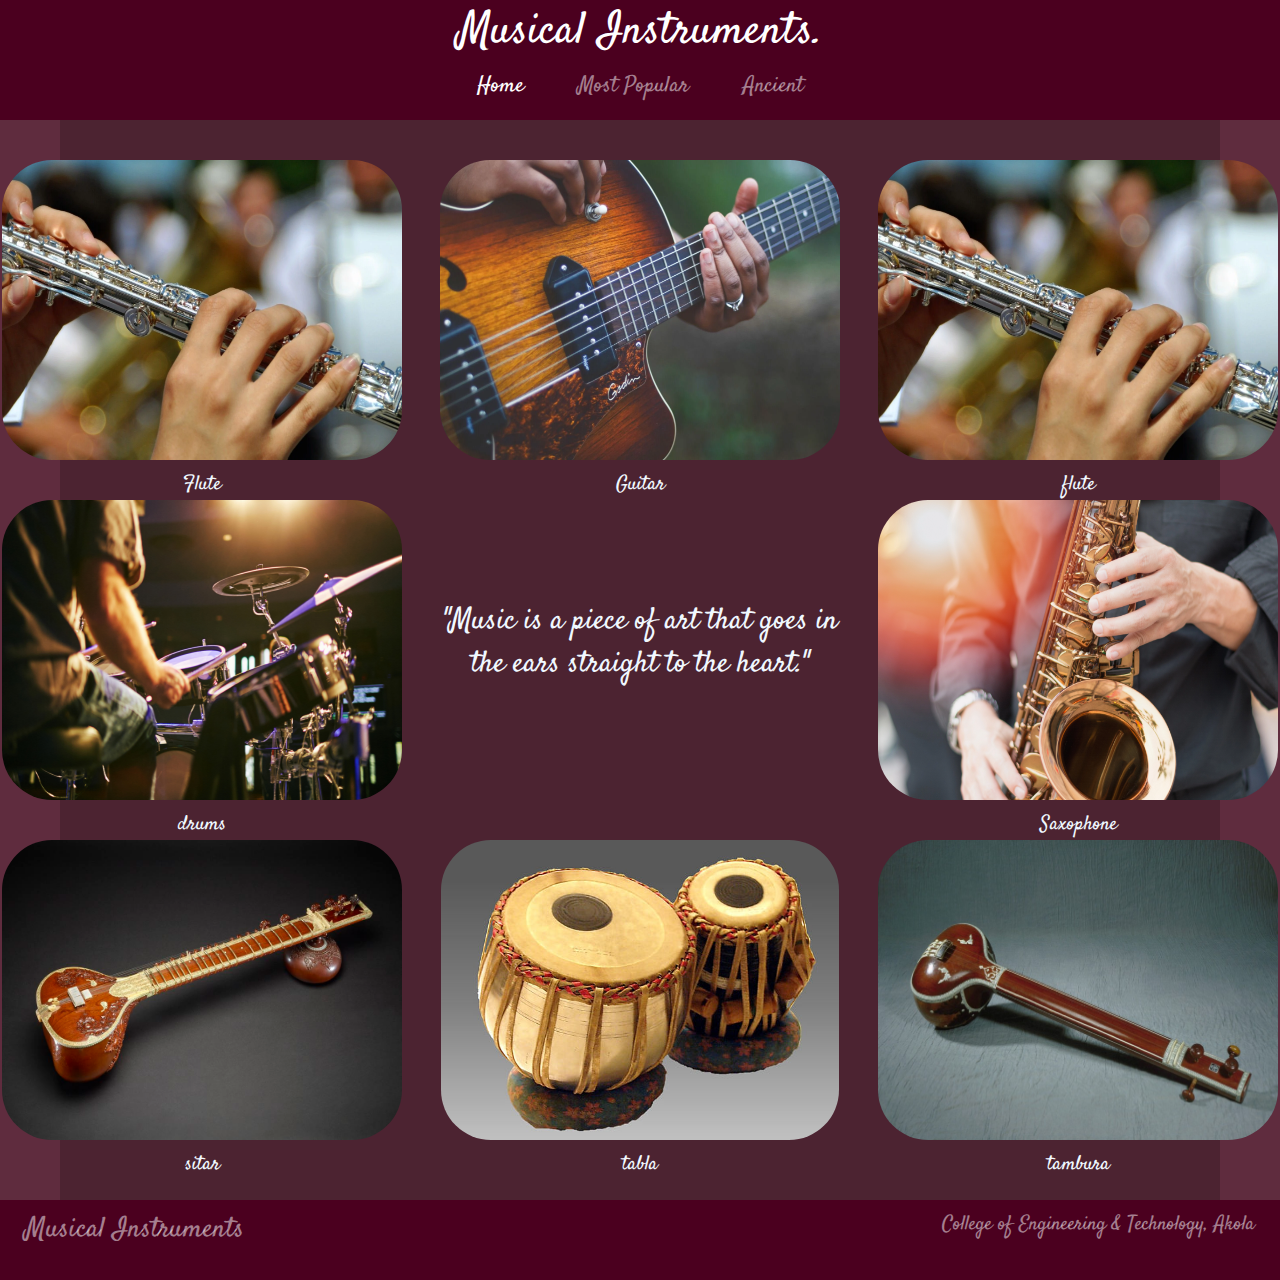
==== index.html @ c5ecf38f "path resolved" ====
<!DOCTYPE html>
<html>
<head>
    <meta charset="UTF-8">
    <link rel="preconnect" href="https://fonts.googleapis.com">
    <link rel="preconnect" href="https://fonts.gstatic.com" crossorigin>
    <link href="https://fonts.googleapis.com/css2?family=Satisfy&display=swap" rel="stylesheet">
    <link rel="stylesheet" href="./css/style.css">
    <link rel="stylesheet" href="./css/grid.css">
    <title>Musical Instruments</title>
</head>
<body>
    <header>
        <div class="nav-bar">
            <div class="logo">
                <h1>Musical Instruments.</h1>
            </div>
            <nav>
                <ul>
                    <li><a href="#" class="active">Home</a></li>
                    <li><a href="./popular.html">Most Popular</a></li>
                    <li><a href="./ancient.html">Ancient</a></li>
                </ul>
            </nav>
        </div>
    </header>
    <main>

        <div class="grid-container">
            <div class="grid-item"><img src="./img/Flute.webp" alt="Flute">Flute</div>
            <div class="grid-item"><img src="./img/Guitar.webp" alt="">Guitar</div>
            <div class="grid-item"><img src="./img/Flute.webp" alt="">flute</div>  
            <div class="grid-item"><img src="./img/drums.jpg" alt="">drums</div>
            <div class="grid-item"><p class="quote">"Music is a piece of art that goes in the ears straight to the heart."</p></div>
            <div class="grid-item"><img src="./img/saxophone1.webp" alt="">Saxophone</div>  
            <div class="grid-item"><img src="./img/sitar.jpg" alt="">sitar</div>
            <div class="grid-item"><img src="./img/tabla.jpg" alt="">tabla</div>
            <div class="grid-item"><img src="./img/tambura1.jpg" alt="">tambura</div>  
          </div>

    </main>

    <footer>
        <div class="footer-logo">
            <p><a href="./index.html">Musical Instruments</a></p>
        </div>

        <div class="info">
            <p>College of Engineering & Technology, Akola</p>
        </div>
    </footer>
    
</body>
</html>
---- css/style.css ----
* {
    margin: 0px;
    padding: 0px;
    box-sizing: border-box;
    font-family: 'Satisfy', cursive, sans-serif;
    
}

body {
    /* background-image: url(/img/wallpaper4.jpg); */
    background-color: #5f2c3e;
    background-repeat: repeat-y;
    background-attachment: fixed;
    background-position: none;
    background-size: 100%;
}

/* ---------Header section--------- */

.nav-bar{
    background-color: #4b001f;
    width: 100%;
    height:120px;
    position: absolute;
    /* box-shadow: 0px 4px 10px #aaaaaa;  */
}


nav ul {
    text-align-last: center;
}

nav ul li {
    display: inline-block;
    padding: 5px 25px;
    
}

nav ul li a{
    text-decoration: none;
    color: #ffffff80;
    font-size: 22px;
}

nav ul li a:hover{
    color: #ffffffff;
}

.logo h1 {
    font-family: 'Satisfy', cursive, sans-serif;
    font-style: normal;
    font-weight: 400;
    font-size: 45px;
    text-align: center;
    color: #ffffffff;
}

nav .active{
    color: #ffffffff;
}


/* ---------Footer section--------- */

footer {
    width: 100%;
    height: 80px;
    background-color: #4b001f;
    position: relative;
    box-sizing: border-box;
    bottom: 0;
    margin-bottom: 0%;
}

footer div {
    padding: 10px 25px;
}

footer div p {
    color: #ffffff80;
    font-size: 20px;
}

.footer-logo {
    float: left;
}

.footer-logo a {
    text-decoration: none;
    color: #ffffff80;
    font-size: 28px;
    font-weight: 400;
}

.footer-logo a:hover {
    color: #ffffffff;
}

.info {
    float: right;
}


/* Media Quereys */

@media (max-width: 768px) {
    main {
        margin: 0px 18%;
  }
}
---- css/grid.css ----
/* body {
  background-color: #5f2c3e;
} */

main {
    margin: 0px 60px;
    padding: 9.4em 0px 40px;
    background-color: rgba(0, 0, 0, 0.2);
}

.grid-container {
    display: grid;
    grid-template-columns: auto auto auto;
    column-gap: 38px;
    row-gap: 10px;
    justify-content: center;
    /* background-color: #2196F3; */
  }
.grid-item {
    /* background-color: rgba(92, 46, 46, 0.8); */
    text-align: center;
    border-radius: 50px;
    max-width: 400px;
    height: 300px;
    margin: 10px 0px 20px;
    color: aliceblue;
    font-size: 20px;
  }

.grid-item img {
    max-width: 400px;
    height: 300px;
    border-radius: 50px;
}

.grid-item img:hover {
    box-shadow:  0px 0px 20px 10px rgba(0, 0, 0, 0.9);
}

.grid-item p {
  font-size: 30px;
  padding: 25% 0px 25%;
}
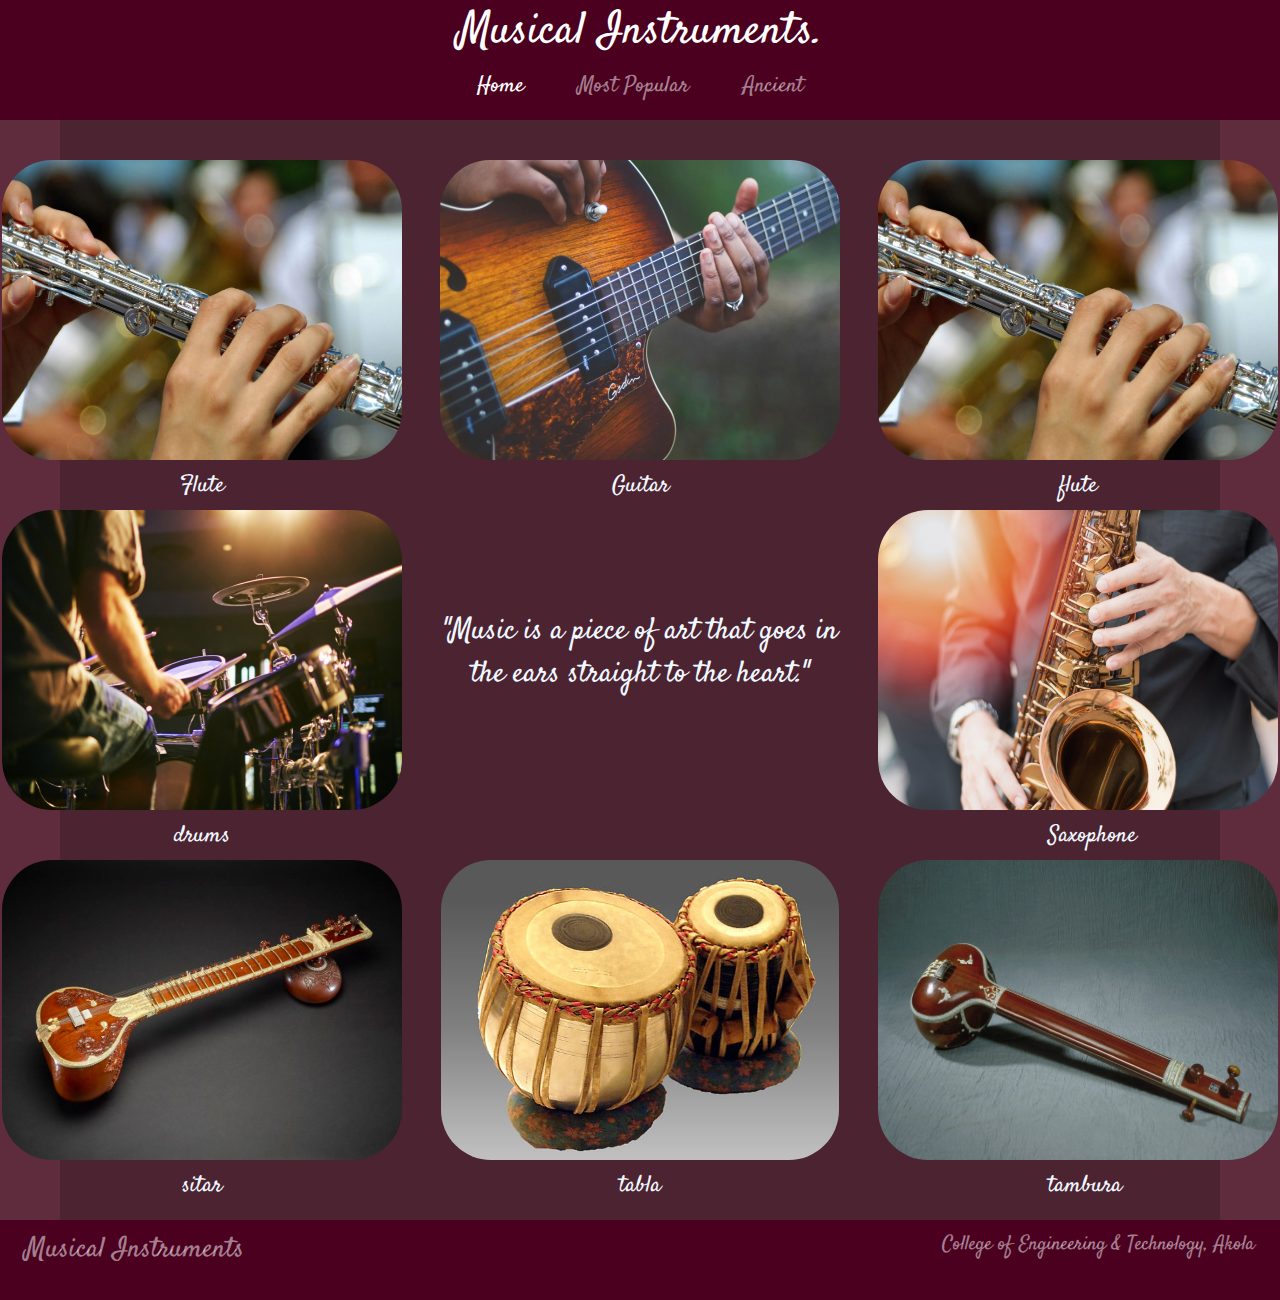
==== commit f2169a88: "home page" ====
--- a/index.html
+++ b/index.html
@@ -27,15 +27,15 @@
     <main>
 
         <div class="grid-container">
-            <div class="grid-item"><img src="./img/Flute.webp" alt="Flute">Flute</div>
-            <div class="grid-item"><img src="./img/Guitar.webp" alt="">Guitar</div>
-            <div class="grid-item"><img src="./img/Flute.webp" alt="">flute</div>  
-            <div class="grid-item"><img src="./img/drums.jpg" alt="">drums</div>
+            <div class="grid-item"><img src="./img/Flute.webp" alt="Flute"><p>Flute</p></div>
+            <div class="grid-item"><img src="./img/Guitar.webp" alt=""><p>Guitar</p></div>
+            <div class="grid-item"><img src="./img/Flute.webp" alt=""><p>flute</p></div>  
+            <div class="grid-item"><img src="./img/drums.jpg" alt=""><p>drums</p></div>
             <div class="grid-item"><p class="quote">"Music is a piece of art that goes in the ears straight to the heart."</p></div>
-            <div class="grid-item"><img src="./img/saxophone1.webp" alt="">Saxophone</div>  
-            <div class="grid-item"><img src="./img/sitar.jpg" alt="">sitar</div>
-            <div class="grid-item"><img src="./img/tabla.jpg" alt="">tabla</div>
-            <div class="grid-item"><img src="./img/tambura1.jpg" alt="">tambura</div>  
+            <div class="grid-item"><img src="./img/saxophone1.webp" alt=""><p>Saxophone</p></div>  
+            <div class="grid-item"><img src="./img/sitar.jpg" alt=""><p>sitar</p></div>
+            <div class="grid-item"><img src="./img/tabla.jpg" alt=""><p>tabla</p></div>
+            <div class="grid-item"><img src="./img/tambura1.jpg" alt=""><p>tambura</p></div>  
           </div>
 
     </main>
--- a/css/grid.css
+++ b/css/grid.css
@@ -12,7 +12,7 @@
     display: grid;
     grid-template-columns: auto auto auto;
     column-gap: 38px;
-    row-gap: 10px;
+    row-gap: 20px;
     justify-content: center;
     /* background-color: #2196F3; */
   }
@@ -34,10 +34,23 @@
 }
 
 .grid-item img:hover {
-    box-shadow:  0px 0px 20px 10px rgba(0, 0, 0, 0.9);
+    box-shadow:  0px 0px 20px 5px rgba(255, 255, 255, 0.9);
 }
 
-.grid-item p {
-  font-size: 30px;
-  padding: 25% 0px 25%;
+.grid-container p {
+  max-width: 400px;
+  text-align: center;
+  font-size: 23px;
+  position: relative;
+  padding: 0px 170px;
+  /* background-color: rgba(0, 0, 0, 0.507); */
+
 }
+
+.quote {
+  font-size: 30px !important;
+  padding: 25% 0px 25% !important;
+  position: relative !important;
+  background-color: rgba(0, 0, 0, 0) !important;
+}
+
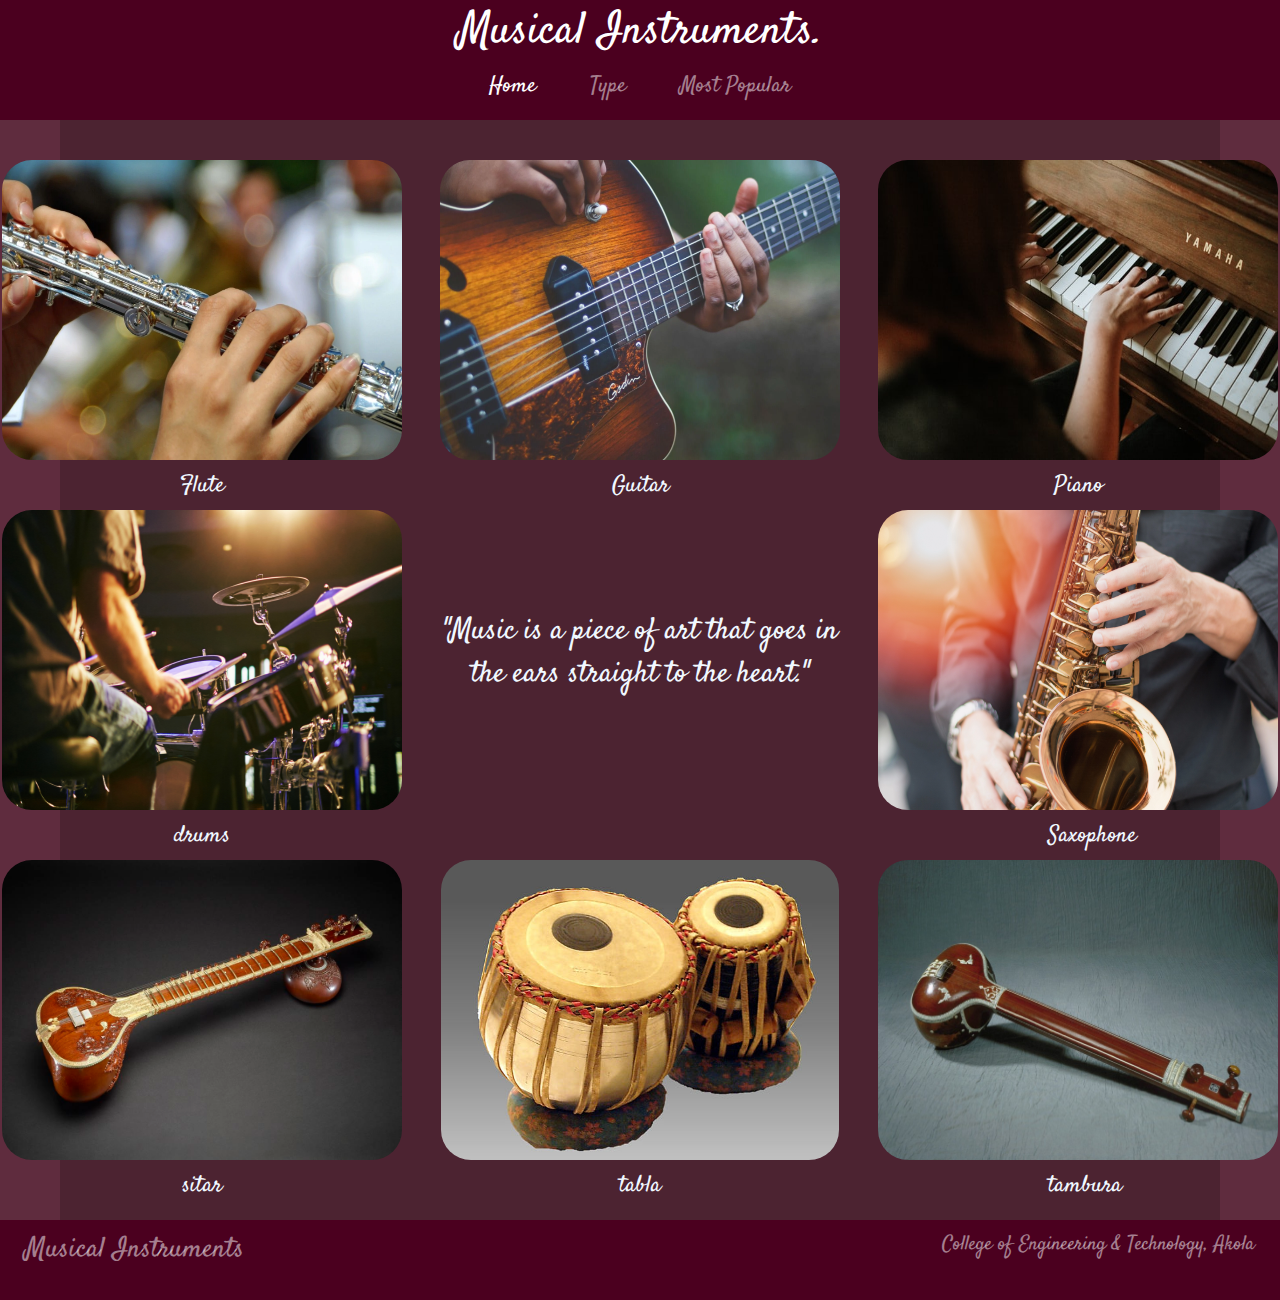
==== commit 91baec71: "page-2-Type Done" ====
--- a/index.html
+++ b/index.html
@@ -6,7 +6,7 @@
     <link rel="preconnect" href="https://fonts.gstatic.com" crossorigin>
     <link href="https://fonts.googleapis.com/css2?family=Satisfy&display=swap" rel="stylesheet">
     <link rel="stylesheet" href="./css/style.css">
-    <link rel="stylesheet" href="./css/grid.css">
+    <link rel="stylesheet" href="./css/home.css">
     <title>Musical Instruments</title>
 </head>
 <body>
@@ -18,8 +18,8 @@
             <nav>
                 <ul>
                     <li><a href="#" class="active">Home</a></li>
+                    <li><a href="./type.html">Type</a></li>
                     <li><a href="./popular.html">Most Popular</a></li>
-                    <li><a href="./ancient.html">Ancient</a></li>
                 </ul>
             </nav>
         </div>
@@ -27,11 +27,11 @@
     <main>
 
         <div class="grid-container">
-            <div class="grid-item"><img src="./img/Flute.webp" alt="Flute"><p>Flute</p></div>
-            <div class="grid-item"><img src="./img/Guitar.webp" alt=""><p>Guitar</p></div>
-            <div class="grid-item"><img src="./img/Flute.webp" alt=""><p>flute</p></div>  
+            <div class="grid-item"><a href="./snip_flute.html"><img src="./img/Flute.webp" alt="Flute"><p>Flute</p></a></div>
+            <div class="grid-item"><a href="./snip_guitar.html"><img src="./img/Guitar.webp" alt=""><p>Guitar</p></a></div>
+            <div class="grid-item"><a href="./snip_piano.html"><img src="./img/piano1.jpg" alt=""><p>Piano</p></a></div>  
             <div class="grid-item"><img src="./img/drums.jpg" alt=""><p>drums</p></div>
-            <div class="grid-item"><p class="quote">"Music is a piece of art that goes in the ears straight to the heart."</p></div>
+            <div class="grid-item"><p class="quote" id="quotes">"Music is a piece of art that goes in the ears straight to the heart."</p></div>
             <div class="grid-item"><img src="./img/saxophone1.webp" alt=""><p>Saxophone</p></div>  
             <div class="grid-item"><img src="./img/sitar.jpg" alt=""><p>sitar</p></div>
             <div class="grid-item"><img src="./img/tabla.jpg" alt=""><p>tabla</p></div>
@@ -49,6 +49,7 @@
             <p>College of Engineering & Technology, Akola</p>
         </div>
     </footer>
+    <script src="./js/script.js"></script>
     
 </body>
 </html>--- a/css/style.css
+++ b/css/style.css
@@ -60,6 +60,11 @@
 }
 
 
+main a {
+    text-decoration: none;
+    color: aliceblue;
+}
+
 /* ---------Footer section--------- */
 
 footer {
--- a/css/home.css
+++ b/css/home.css
@@ -0,0 +1,56 @@
+/* body {
+  background-color: #5f2c3e;
+} */
+
+main {
+    margin: 0px 60px;
+    padding: 9.4em 0px 40px;
+    background-color: rgba(0, 0, 0, 0.2);
+}
+
+.grid-container {
+    display: grid;
+    grid-template-columns: auto auto auto;
+    column-gap: 38px;
+    row-gap: 20px;
+    justify-content: center;
+    /* background-color: #2196F3; */
+  }
+.grid-item {
+    /* background-color: rgba(92, 46, 46, 0.8); */
+    text-align: center;
+    /* border-radius: 50px; */
+    max-width: 400px;
+    height: 300px;
+    margin: 10px 0px 20px;
+    color: aliceblue;
+    font-size: 20px;
+  }
+
+.grid-item img {
+    max-width: 400px;
+    height: 300px;
+    border-radius: 30px;
+}
+
+.grid-item img:hover {
+    box-shadow:  0px 0px 20px 5px rgba(255, 255, 255, 0.9);
+}
+
+.grid-container p {
+  max-width: 400px;
+  text-align: center;
+  font-size: 23px;
+  position: relative;
+  padding: 0px 170px;
+  /* background-color: rgba(0, 0, 0, 0.507); */
+
+}
+
+.quote {
+  font-size: 30px !important;
+  padding: 25% 0px 25% !important;
+  position: relative !important;
+  background-color: rgba(0, 0, 0, 0) !important;
+}
+
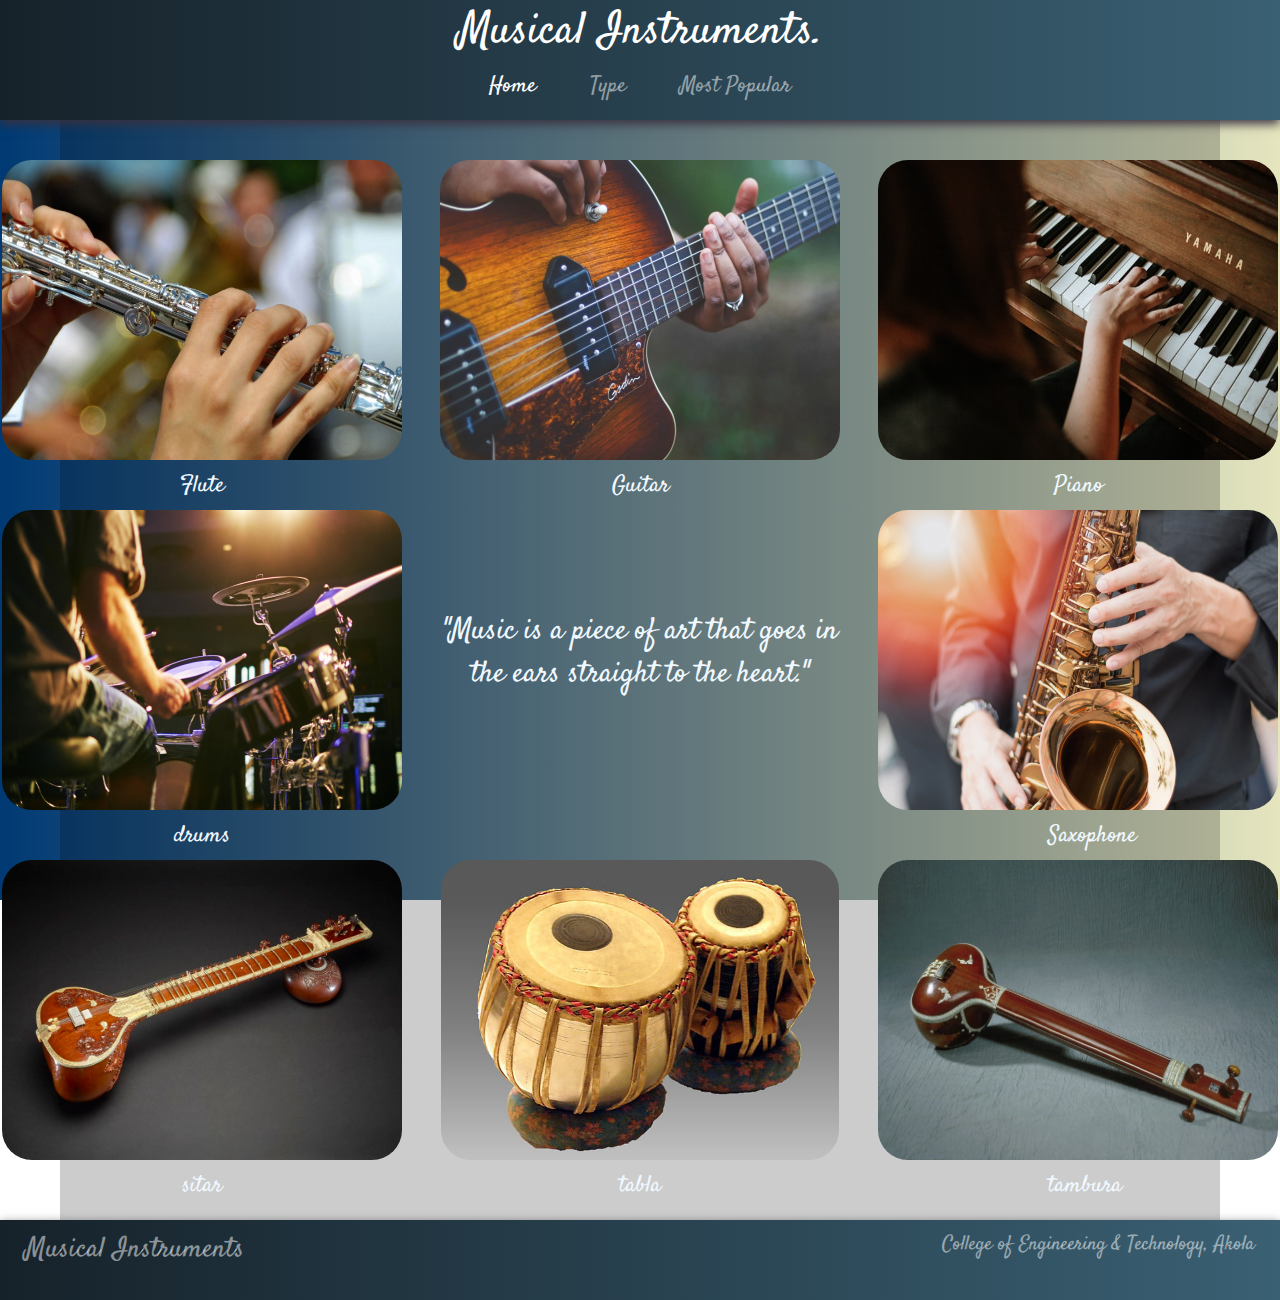
==== commit 4bb6ba63: "finishing" ====
--- a/index.html
+++ b/index.html
@@ -27,15 +27,15 @@
     <main>
 
         <div class="grid-container">
-            <div class="grid-item"><a href="./snip_flute.html"><img src="./img/Flute.webp" alt="Flute"><p>Flute</p></a></div>
-            <div class="grid-item"><a href="./snip_guitar.html"><img src="./img/Guitar.webp" alt=""><p>Guitar</p></a></div>
+            <div class="grid-item"><a href="./wind_instru.html#flute"><img src="./img/Flute.webp" alt="Flute"><p>Flute</p></a></div>
+            <div class="grid-item"><a href="./stringed_instru.html#guitar"><img src="./img/Guitar.webp" alt=""><p>Guitar</p></a></div>
             <div class="grid-item"><a href="./snip_piano.html"><img src="./img/piano1.jpg" alt=""><p>Piano</p></a></div>  
-            <div class="grid-item"><img src="./img/drums.jpg" alt=""><p>drums</p></div>
+            <div class="grid-item"><a href="./membrane_instru.html#drums"><img src="./img/drums.jpg" alt=""><p>drums</p></a></div>
             <div class="grid-item"><p class="quote" id="quotes">"Music is a piece of art that goes in the ears straight to the heart."</p></div>
-            <div class="grid-item"><img src="./img/saxophone1.webp" alt=""><p>Saxophone</p></div>  
-            <div class="grid-item"><img src="./img/sitar.jpg" alt=""><p>sitar</p></div>
-            <div class="grid-item"><img src="./img/tabla.jpg" alt=""><p>tabla</p></div>
-            <div class="grid-item"><img src="./img/tambura1.jpg" alt=""><p>tambura</p></div>  
+            <div class="grid-item"><a href="./wind_instru.html#saxophone"><img src="./img/saxophone1.webp" alt=""><p>Saxophone</p></a></div>  
+            <div class="grid-item"><a href="./stringed_instru.html#sitar"><img src="./img/sitar.jpg" alt=""><p>sitar</p></a></div>
+            <div class="grid-item"><a href="./membrane_instru.html#tabla"><img src="./img/tabla.jpg" alt=""><p>tabla</p></a></div>
+            <div class="grid-item"><a href="./stringed_instru.html#tambura"><img src="./img/tambura1.jpg" alt=""><p>tambura</p></a></div>  
           </div>
 
     </main>
--- a/css/style.css
+++ b/css/style.css
@@ -7,22 +7,27 @@
 }
 
 body {
-    /* background-image: url(/img/wallpaper4.jpg); */
-    background-color: #5f2c3e;
+    /* background-image: linear-gradient(to right top, #051937, #004d7a, #008793, #00bf72, #a8eb12); */
+    background: linear-gradient(to right, #003973, #e5e5be);
     background-repeat: repeat-y;
     background-attachment: fixed;
     background-position: none;
     background-size: 100%;
 }
 
+.nav-bar, footer {
+    background: linear-gradient(to right, #16222a, #3a6073);
+
+}
+
 /* ---------Header section--------- */
 
 .nav-bar{
-    background-color: #4b001f;
+    /* background-color: #4b001f; */ 
     width: 100%;
     height:120px;
     position: absolute;
-    /* box-shadow: 0px 4px 10px #aaaaaa;  */
+    box-shadow: 0px 4px 10px #3a313f; 
 }
 
 
@@ -70,11 +75,11 @@
 footer {
     width: 100%;
     height: 80px;
-    background-color: #4b001f;
     position: relative;
     box-sizing: border-box;
     bottom: 0;
     margin-bottom: 0%;
+    box-shadow: 0px 4px 10px #3a313f;
 }
 
 footer div {
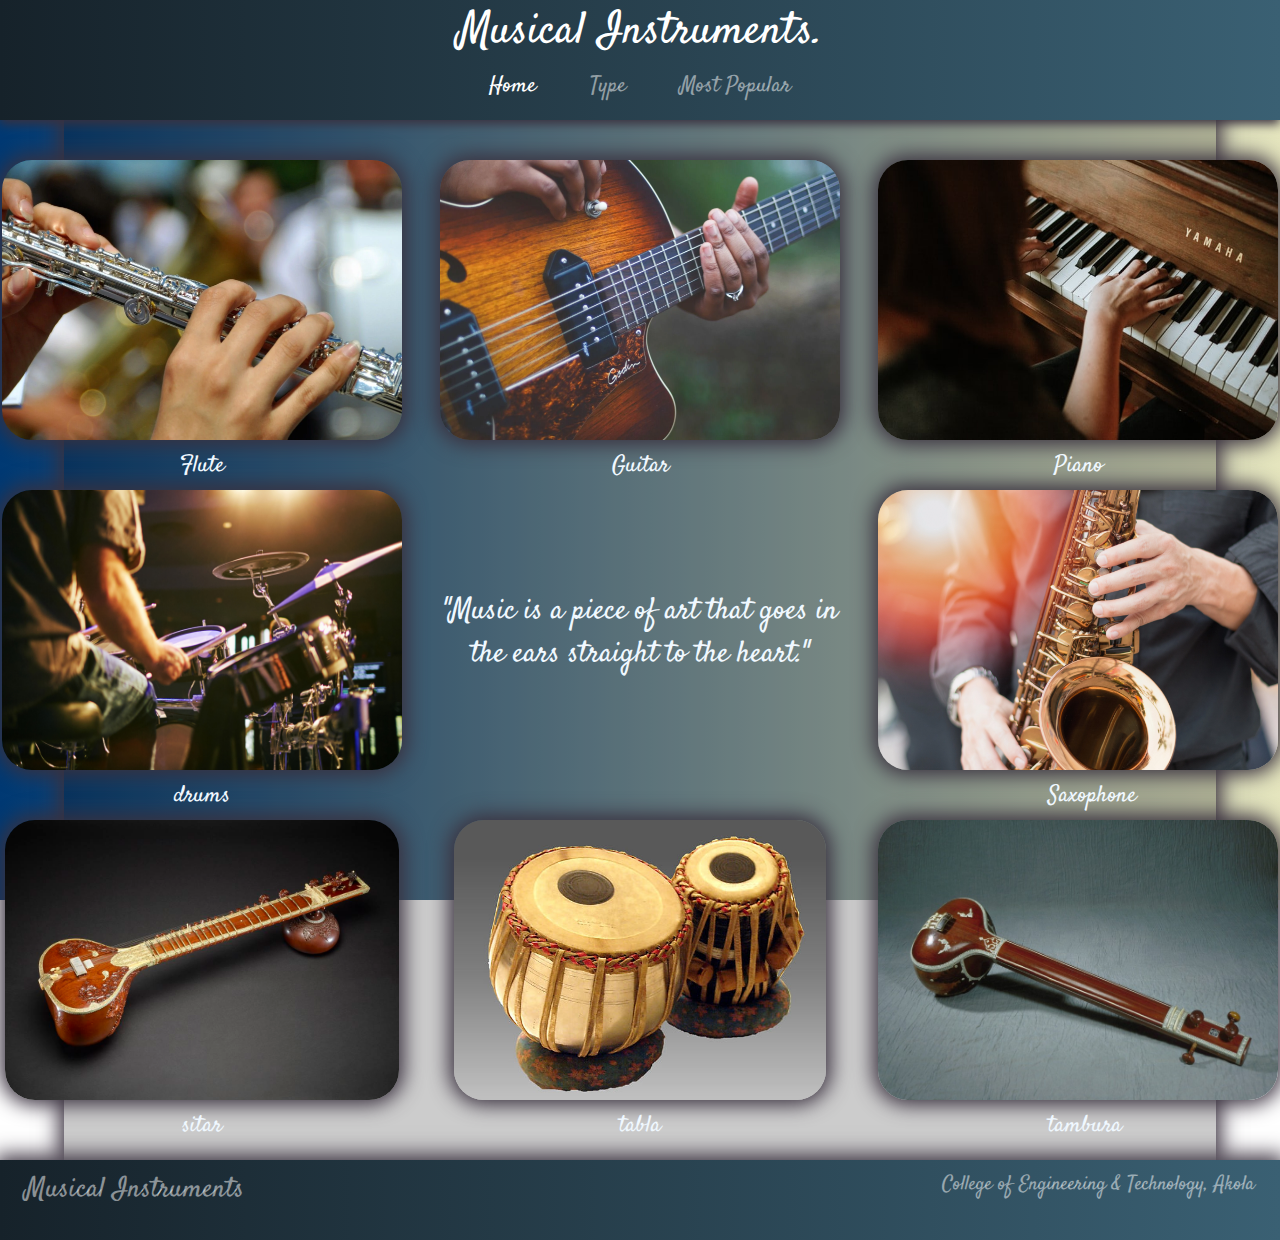
==== commit 8d635ff7: "added responsiveness" ====
--- a/index.html
+++ b/index.html
@@ -2,6 +2,7 @@
 <html>
 <head>
     <meta charset="UTF-8">
+    <meta name="viewport" content="width=device-width, initial-scale=1.0">
     <link rel="preconnect" href="https://fonts.googleapis.com">
     <link rel="preconnect" href="https://fonts.gstatic.com" crossorigin>
     <link href="https://fonts.googleapis.com/css2?family=Satisfy&display=swap" rel="stylesheet">
--- a/css/style.css
+++ b/css/style.css
@@ -77,9 +77,10 @@
     height: 80px;
     position: relative;
     box-sizing: border-box;
-    bottom: 0;
+    bottom: 100%;
     margin-bottom: 0%;
-    box-shadow: 0px 4px 10px #3a313f;
+    box-shadow: 0px 0px 20px 5px #3a313f;
+    background: linear-gradient(to right, #16222a, #3a6073);
 }
 
 footer div {
@@ -114,7 +115,11 @@
 /* Media Quereys */
 
 @media (max-width: 768px) {
-    main {
-        margin: 0px 18%;
-  }
+    footer {
+        height: 110px;
+    }
+    .footer-logo, .info {
+        text-align: center;
+        float: none;
+    }
 }--- a/css/home.css
+++ b/css/home.css
@@ -3,9 +3,11 @@
 } */
 
 main {
-    margin: 0px 60px;
+    margin: 0px 5%;
     padding: 9.4em 0px 40px;
     background-color: rgba(0, 0, 0, 0.2);
+    box-shadow: 0px 0px 20px 5px #3a313f;
+    height: auto;
 }
 
 .grid-container {
@@ -20,17 +22,19 @@
     /* background-color: rgba(92, 46, 46, 0.8); */
     text-align: center;
     /* border-radius: 50px; */
-    max-width: 400px;
-    height: 300px;
     margin: 10px 0px 20px;
     color: aliceblue;
     font-size: 20px;
   }
 
 .grid-item img {
-    max-width: 400px;
-    height: 300px;
     border-radius: 30px;
+    box-shadow: 0px 0px 20px 5px #3a313f;
+}
+
+.grid-item, .grid-item img {
+  max-width: 400px;
+  height: 280px;
 }
 
 .grid-item img:hover {
@@ -54,3 +58,9 @@
   background-color: rgba(0, 0, 0, 0) !important;
 }
 
+@media (max-width: 768px) {
+  .grid-container {
+    grid-template-columns: auto;
+  }
+}
+
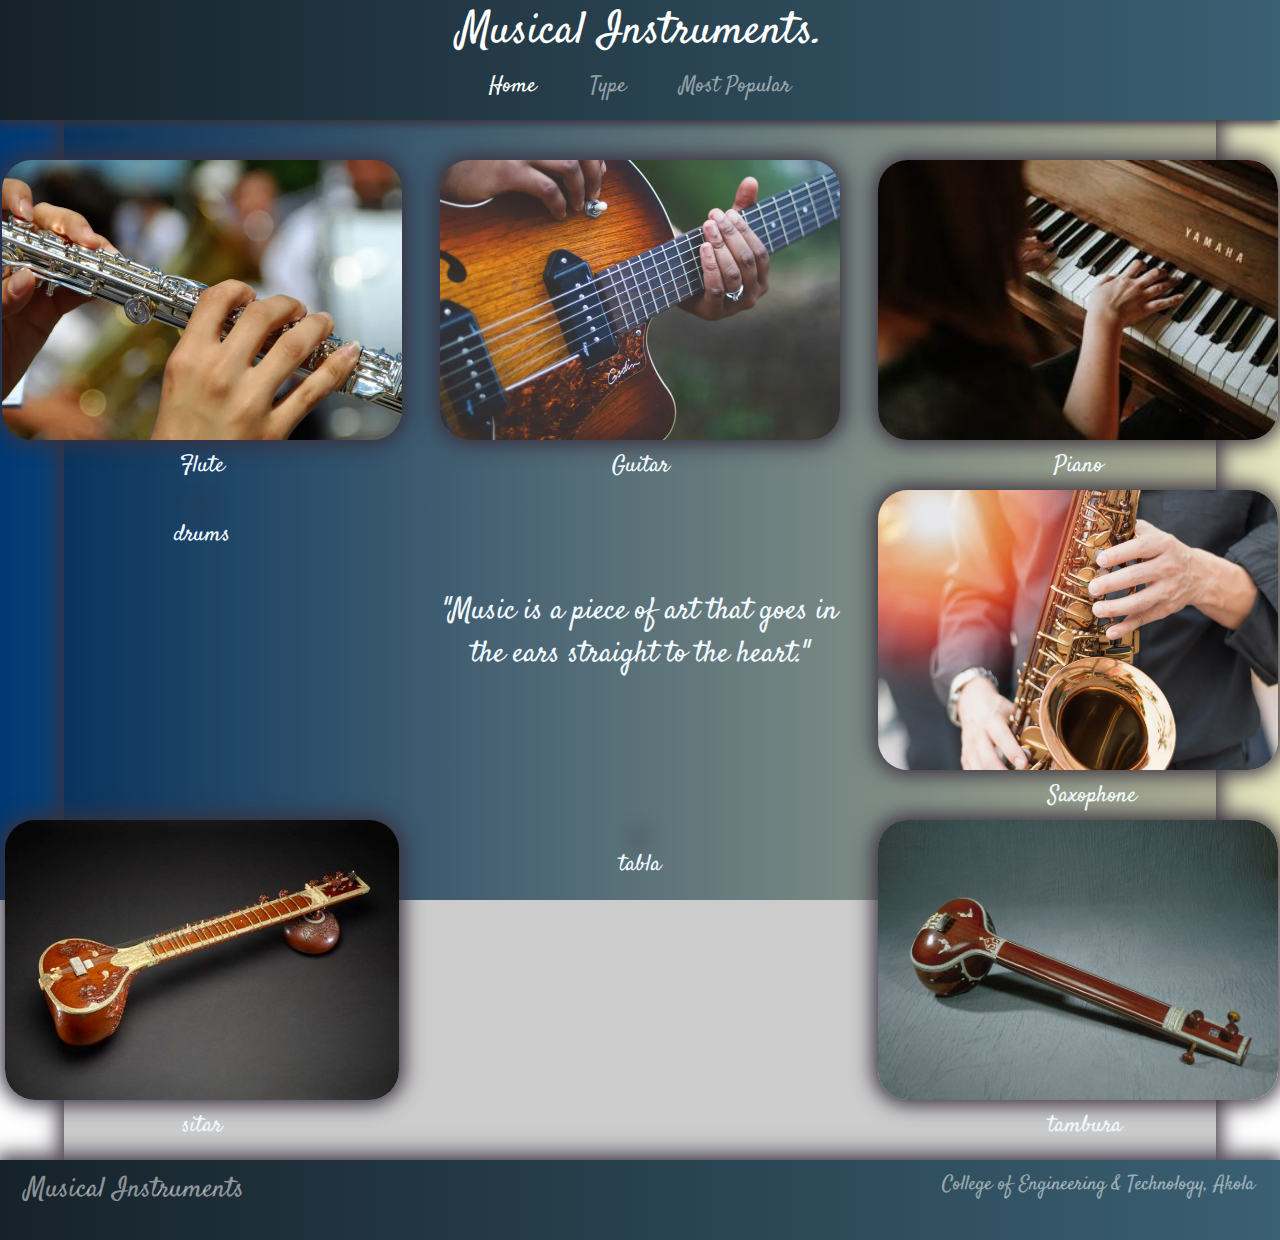
==== commit 5e5733c9: "resized images" ====
--- a/index.html
+++ b/index.html
@@ -30,12 +30,12 @@
         <div class="grid-container">
             <div class="grid-item"><a href="./wind_instru.html#flute"><img src="./img/Flute.webp" alt="Flute"><p>Flute</p></a></div>
             <div class="grid-item"><a href="./stringed_instru.html#guitar"><img src="./img/Guitar.webp" alt=""><p>Guitar</p></a></div>
-            <div class="grid-item"><a href="./snip_piano.html"><img src="./img/piano1.jpg" alt=""><p>Piano</p></a></div>  
-            <div class="grid-item"><a href="./membrane_instru.html#drums"><img src="./img/drums.jpg" alt=""><p>drums</p></a></div>
+            <div class="grid-item"><a href="./snip_piano.html"><img src="./img/piano1.jpeg" alt=""><p>Piano</p></a></div>  
+            <div class="grid-item"><a href="./membrane_instru.html#drums"><img src="./img/drums.jpeg" alt=""><p>drums</p></a></div>
             <div class="grid-item"><p class="quote" id="quotes">"Music is a piece of art that goes in the ears straight to the heart."</p></div>
             <div class="grid-item"><a href="./wind_instru.html#saxophone"><img src="./img/saxophone1.webp" alt=""><p>Saxophone</p></a></div>  
-            <div class="grid-item"><a href="./stringed_instru.html#sitar"><img src="./img/sitar.jpg" alt=""><p>sitar</p></a></div>
-            <div class="grid-item"><a href="./membrane_instru.html#tabla"><img src="./img/tabla.jpg" alt=""><p>tabla</p></a></div>
+            <div class="grid-item"><a href="./stringed_instru.html#sitar"><img src="./img/sitar.jpeg" alt=""><p>sitar</p></a></div>
+            <div class="grid-item"><a href="./membrane_instru.html#tabla"><img src="./img/tabla.jpeg" alt=""><p>tabla</p></a></div>
             <div class="grid-item"><a href="./stringed_instru.html#tambura"><img src="./img/tambura1.jpg" alt=""><p>tambura</p></a></div>  
           </div>
 
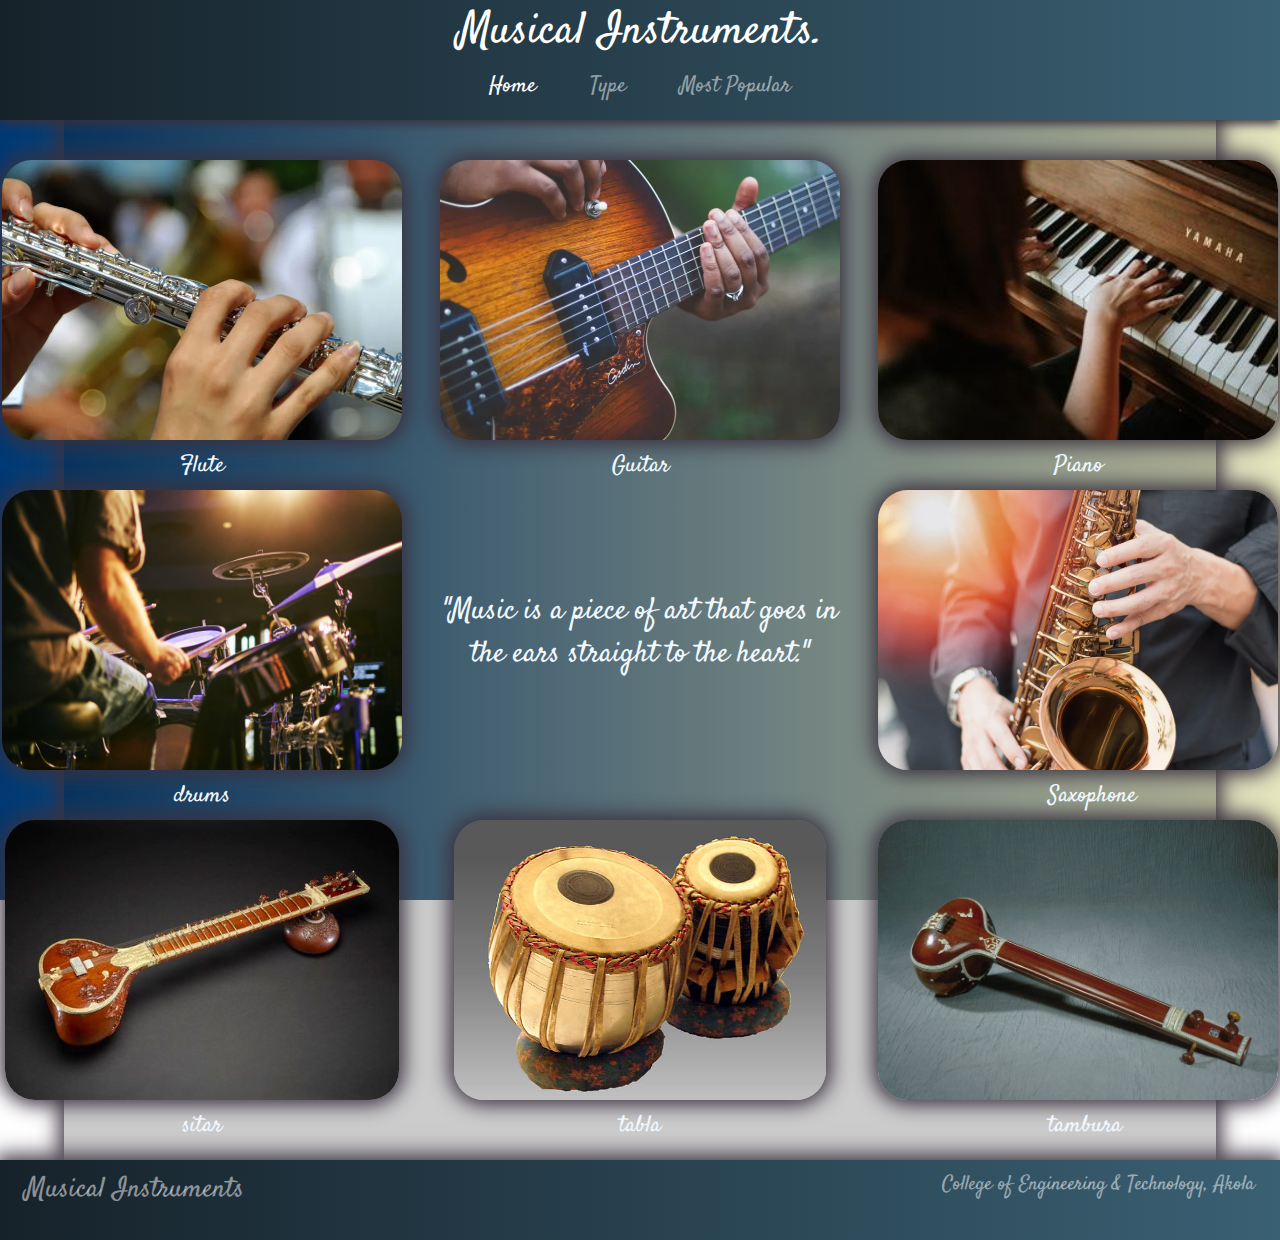
==== commit 063d43fa: "major chnage" ====
--- a/index.html
+++ b/index.html
@@ -31,11 +31,11 @@
             <div class="grid-item"><a href="./wind_instru.html#flute"><img src="./img/Flute.webp" alt="Flute"><p>Flute</p></a></div>
             <div class="grid-item"><a href="./stringed_instru.html#guitar"><img src="./img/Guitar.webp" alt=""><p>Guitar</p></a></div>
             <div class="grid-item"><a href="./snip_piano.html"><img src="./img/piano1.jpeg" alt=""><p>Piano</p></a></div>  
-            <div class="grid-item"><a href="./membrane_instru.html#drums"><img src="./img/drums.jpeg" alt=""><p>drums</p></a></div>
+            <div class="grid-item"><a href="./membrane_instru.html#drums"><img src="./img/drums.jpg" alt=""><p>drums</p></a></div>
             <div class="grid-item"><p class="quote" id="quotes">"Music is a piece of art that goes in the ears straight to the heart."</p></div>
             <div class="grid-item"><a href="./wind_instru.html#saxophone"><img src="./img/saxophone1.webp" alt=""><p>Saxophone</p></a></div>  
             <div class="grid-item"><a href="./stringed_instru.html#sitar"><img src="./img/sitar.jpeg" alt=""><p>sitar</p></a></div>
-            <div class="grid-item"><a href="./membrane_instru.html#tabla"><img src="./img/tabla.jpeg" alt=""><p>tabla</p></a></div>
+            <div class="grid-item"><a href="./membrane_instru.html#tabla"><img src="./img/tabla.jpg" alt=""><p>tabla</p></a></div>
             <div class="grid-item"><a href="./stringed_instru.html#tambura"><img src="./img/tambura1.jpg" alt=""><p>tambura</p></a></div>  
           </div>
 
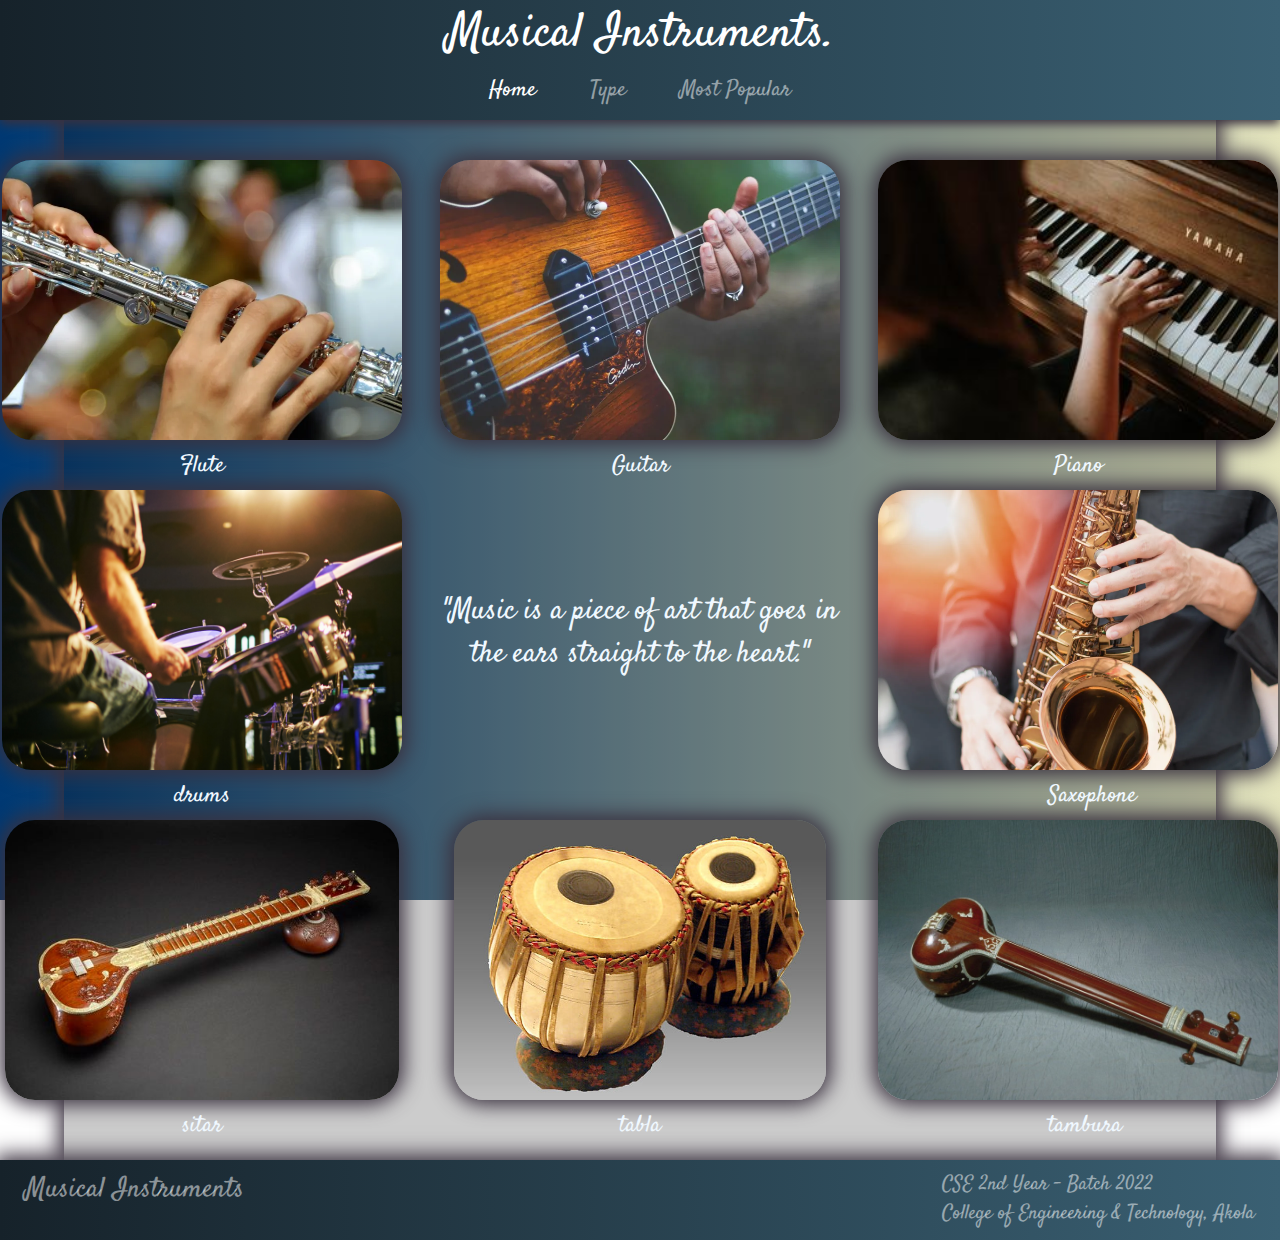
==== commit c6c64dfe: "main changes" ====
--- a/index.html
+++ b/index.html
@@ -30,7 +30,7 @@
         <div class="grid-container">
             <div class="grid-item"><a href="./wind_instru.html#flute"><img src="./img/Flute.webp" alt="Flute"><p>Flute</p></a></div>
             <div class="grid-item"><a href="./stringed_instru.html#guitar"><img src="./img/Guitar.webp" alt=""><p>Guitar</p></a></div>
-            <div class="grid-item"><a href="./snip_piano.html"><img src="./img/piano1.jpeg" alt=""><p>Piano</p></a></div>  
+            <div class="grid-item"><a href="./popular.html#piano"><img src="./img/piano1.jpeg" alt=""><p>Piano</p></a></div>  
             <div class="grid-item"><a href="./membrane_instru.html#drums"><img src="./img/drums.jpg" alt=""><p>drums</p></a></div>
             <div class="grid-item"><p class="quote" id="quotes">"Music is a piece of art that goes in the ears straight to the heart."</p></div>
             <div class="grid-item"><a href="./wind_instru.html#saxophone"><img src="./img/saxophone1.webp" alt=""><p>Saxophone</p></a></div>  
@@ -47,6 +47,7 @@
         </div>
 
         <div class="info">
+            <p>CSE 2nd Year - Batch 2022</p>
             <p>College of Engineering & Technology, Akola</p>
         </div>
     </footer>
--- a/css/style.css
+++ b/css/style.css
@@ -55,7 +55,7 @@
     font-family: 'Satisfy', cursive, sans-serif;
     font-style: normal;
     font-weight: 400;
-    font-size: 45px;
+    font-size: 48px;
     text-align: center;
     color: #ffffffff;
 }
